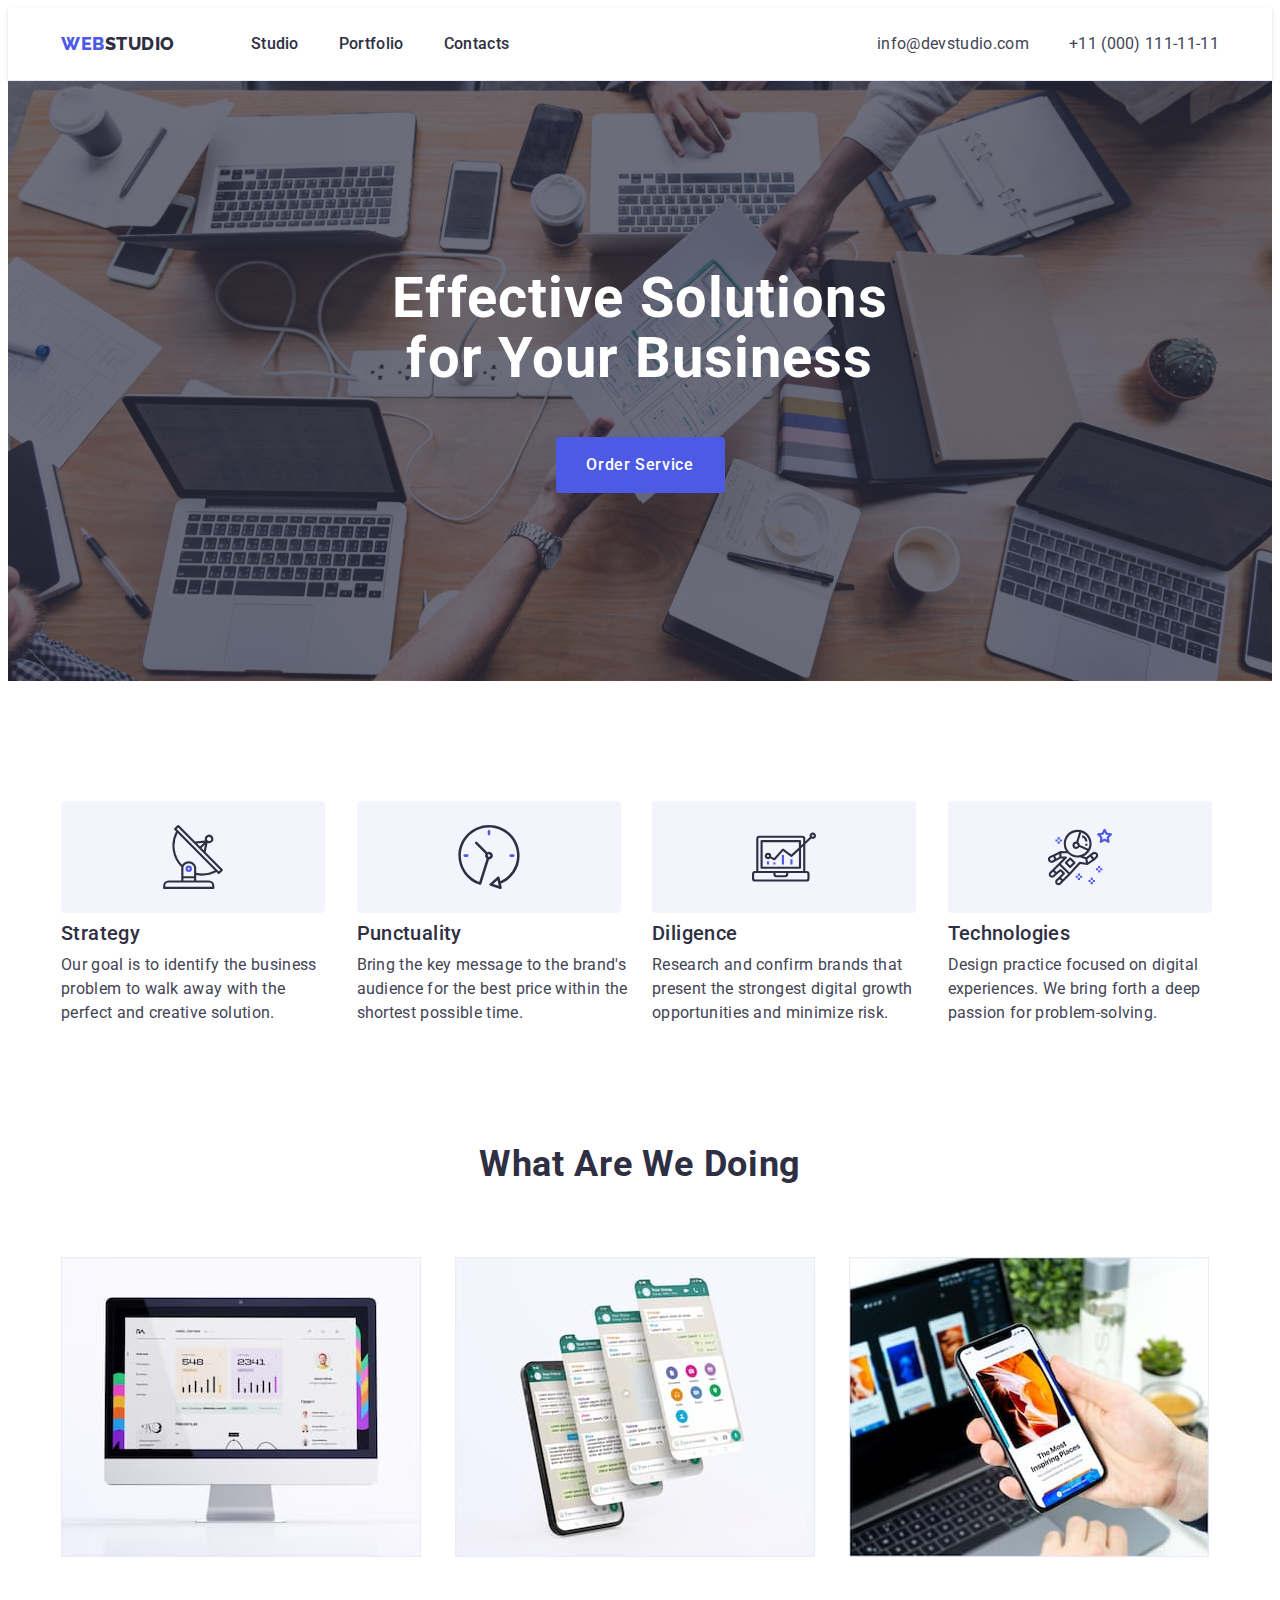
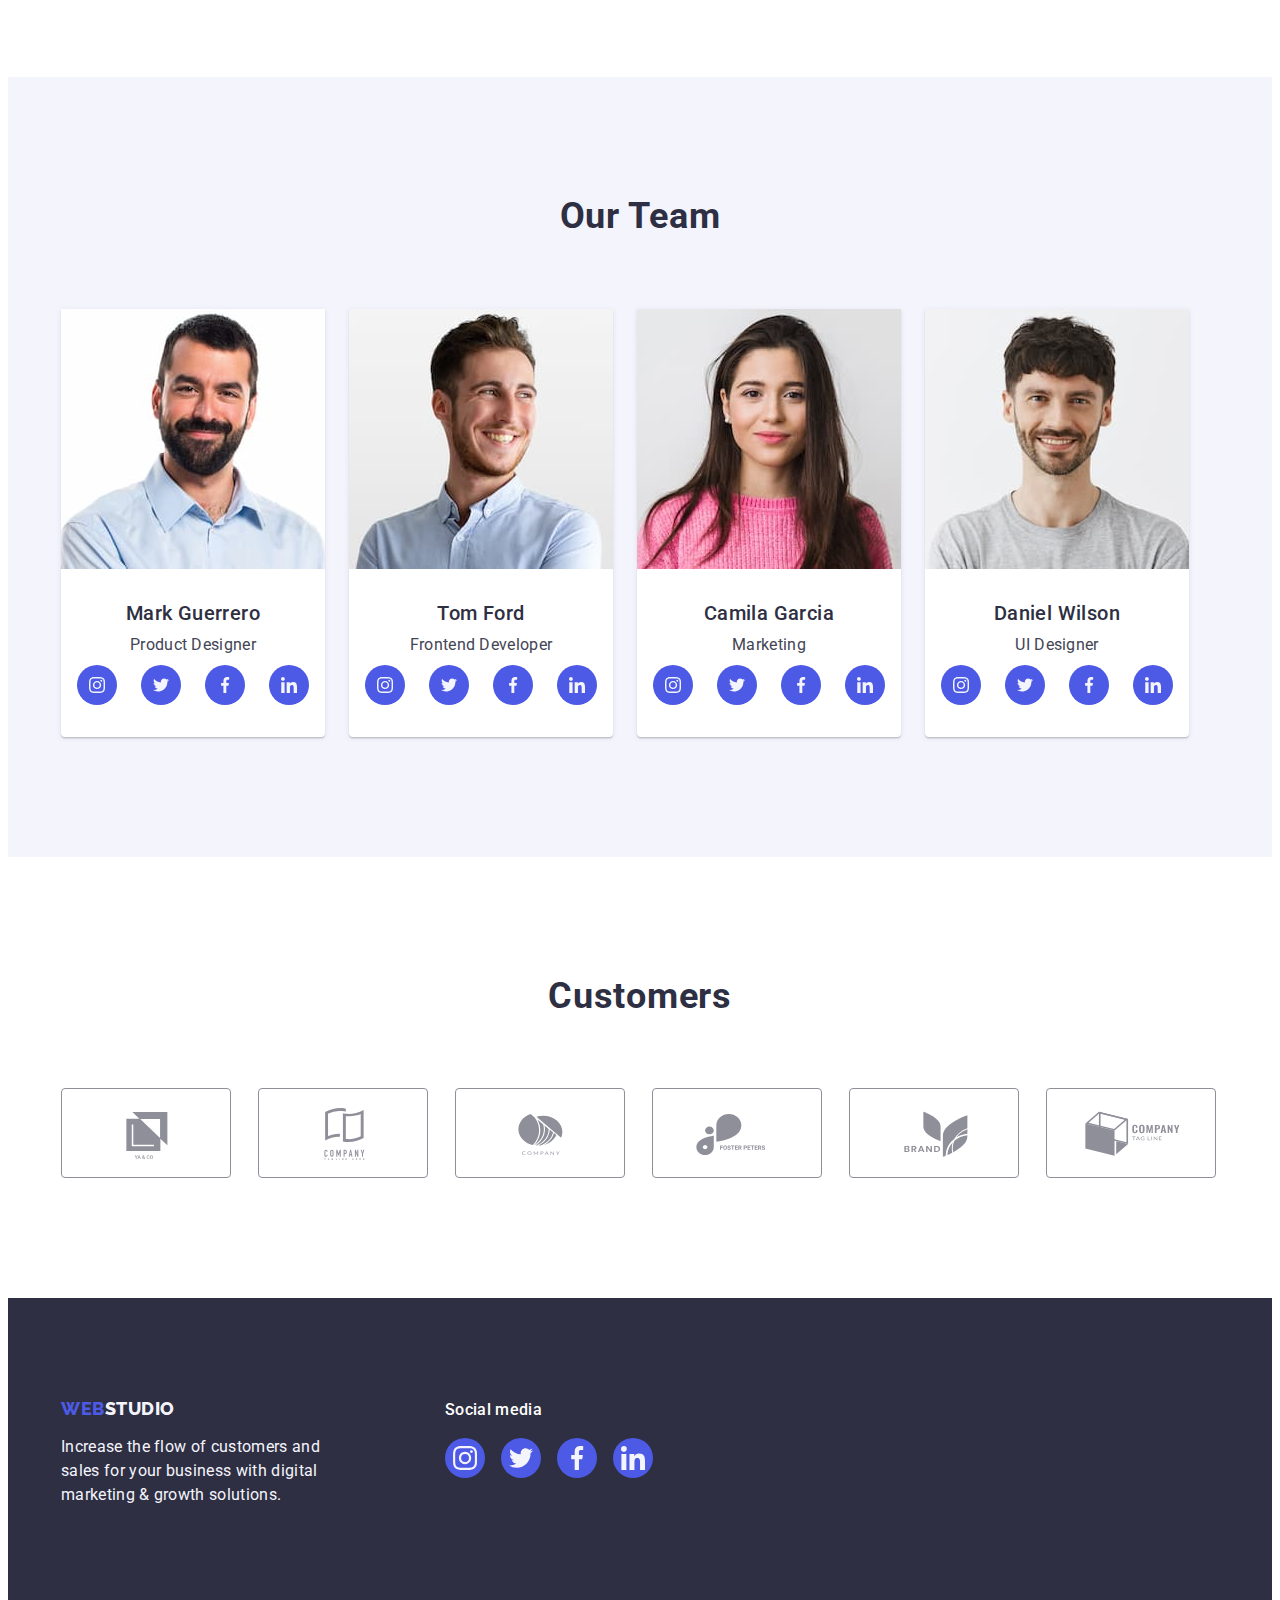
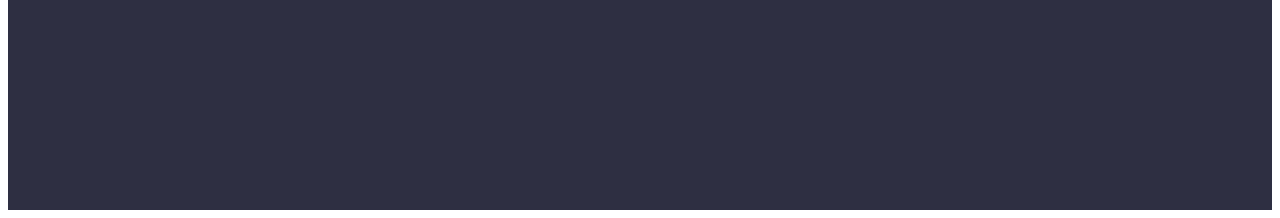
==== index.html @ 8e0563a7 "update" ====
<!DOCTYPE html>
<html lang="en">
  <head>
    <meta charset="UTF-8" />
    <meta http-equiv="X-UA-Compatible" content="IE=edge" />
    <meta name="viewport" content="width=device-width, initial-scale=1.0" />
    <title>Document</title>
    <link rel="preconnect" href="https://fonts.googleapis.com" />
    <link rel="preconnect" href="https://fonts.gstatic.com" crossorigin />
    <link
      href="https://fonts.googleapis.com/css2?family=Raleway:wght@800&family=Roboto:wght@400;500;700;900&display=swap"
      rel="stylesheet"
    />
    <link
      rel="stylesheet"
      href="https://cdnjs.cloudflare.com/ajax/libs/modern-normalize/1.1.0/modern-normalize.min.css"
      integrity="sha512-wpPYUAdjBVSE4KJnH1VR1HeZfpl1ub8YT/NKx4PuQ5NmX2tKuGu6U/JRp5y+Y8XG2tV+wKQpNHVUX03MfMFn9Q=="
      crossorigin="anonymous"
      referrerpolicy="no-referrer"
    />
    <link rel="stylesheet" href="./css/styles.css" />
  </head>
  <body class="body-style">
    <header class="main-header link">
      <div class="container page-header-container">
        <nav class="top-nav">
          <a class="logo link" href="./index.html">Web<span class="logo-one">Studio</span> </a>
          <ul class="menu list">
            <li class="menu-item"><a class="menu-link link" href="./index.html">Studio</a></li>
            <li class="menu-item">
              <a class="menu-link link" href="./portfolio.html">Portfolio</a>
            </li>
            <li class="menu-item"><a class="menu-link link" href="">Contacts</a></li>
          </ul>
        </nav>
        <address class="cnt-inf">
          <ul class="inf-list list">
            <li>
              <a class="header-contact link" href="mailto:info@devstudio.com">info@devstudio.com</a>
            </li>
            <li>
              <a class="header-contact link" href="tel:+110001111111">+11 (000) 111-11-11</a>
            </li>
          </ul>
        </address>
      </div>
    </header>
    <main>
      <!-- Section 1 -->
      <section class="section-one">
        <div class="container">
          <h1 class="main-title">Effective Solutions for Your Business</h1>
          <button class="main-btn" type="button">Order Service</button>
        </div>
      </section>
      <!-- Section 2 -->
      <section class="section-two">
        <div class="container">
          <h2 class="sections-title section-two-title visually-hidden">Our Adventage</h2>
          <ul class="list section-two-list">
            <li class="section-two-item">
              <div class="our-advantage-list">
                <svg class="our-advenrege-icon" aria-label="antena" width="64" height="64">
                  <use href="./images/icons.svg#icon-antenna-1"></use>
                </svg>
              </div>

              <h3 class="section-two-title-list">Strategy</h3>
              <p class="section-two-text">
                Our goal is to identify the business problem to walk away with the perfect and
                creative solution.
              </p>
            </li>
            <li class="section-two-item">
              <div class="our-advantage-list">
                <svg class="our-advenrege-icon" aria-label="antena" width="64" height="64">
                  <use href="./images/icons.svg#icon-clock-1"></use>
                </svg>
              </div>

              <h3 class="section-two-title-list">Punctuality</h3>
              <p class="section-two-text">
                Bring the key message to the brand's audience for the best price within the shortest
                possible time.
              </p>
            </li>
            <li class="section-two-item">
              <div class="our-advantage-list">
                <svg class="our-advenrege-icon" aria-label="antena" width="64" height="64">
                  <use href="./images/icons.svg#icon-diagram-1"></use>
                </svg>
              </div>

              <h3 class="section-two-title-list">Diligence</h3>
              <p class="section-two-text">
                Research and confirm brands that present the strongest digital growth opportunities
                and minimize risk.
              </p>
            </li>
            <li class="section-two-item">
              <div class="our-advantage-list">
                <svg class="our-advenrege-icon" aria-label="antena" width="64" height="64">
                  <use href="./images/icons.svg#icon-astronaut-1"></use>
                </svg>
              </div>

              <h3 class="section-two-title-list">Technologies</h3>
              <p class="section-two-text">
                Design practice focused on digital experiences. We bring forth a deep passion for
                problem-solving.
              </p>
            </li>
          </ul>
        </div>
      </section>
      <!-- Section 3 -->
      <section class="section-three">
        <div class="container">
          <h2 class="sections-title section-three-title">What are we doing</h2>
          <ul class="list section-three-list">
            <li class="section-three-item"><img src="./images/pc.jpg" alt="pc" width="360" /></li>
            <li class="section-three-item">
              <img src="./images/phone.jpg" alt="phone" width="360" />
            </li>
            <li class="section-three-item">
              <img src="./images/ofice.jpg" alt="ofice" width="360" />
            </li>
          </ul>
        </div>
      </section>
      <!-- Section 4 -->
      <section class="section-four">
        <div class="container">
          <h2 class="sections-title section-four-title">Our Team</h2>
          <ul class="list section-four-list">
            <li class="team-list">
              <img src="./images/Mark.jpg" alt="Mark" width="264" />
              <div class="team-name-position">
                <h3 class="team-name">Mark Guerrero</h3>
                <p class="team-position">Product Designer</p>

                <ul class="social-list list">
                  <li class="social-list-item">
                    <a href="" class="social-list-link">
                      <svg
                        class="social-list-icon"
                        aria-label="instagram-icon"
                        width="16"
                        height="16"
                      >
                        <use href="./images/icons.svg#icon-instagram"></use>
                      </svg>
                    </a>
                  </li>
                  <li class="social-list-item">
                    <a href="" class="social-list-link">
                      <svg
                        class="social-list-icon"
                        aria-label="twitter-icon"
                        width="16"
                        height="16"
                      >
                        <use href="./images/icons.svg#icon-twitter"></use>
                      </svg>
                    </a>
                  </li>
                  <li class="social-list-item">
                    <a href="" class="social-list-link">
                      <svg
                        class="social-list-icon"
                        aria-label="facebook-icon"
                        width="16"
                        height="16"
                      >
                        <use href="./images/icons.svg#icon-facebook-1"></use>
                      </svg>
                    </a>
                  </li>
                  <li class="social-list-item">
                    <a href="" class="social-list-link">
                      <svg
                        class="social-list-icon"
                        aria-label="linkedin-icon"
                        width="16"
                        height="16"
                      >
                        <use href="./images/icons.svg#icon-linkedin"></use>
                      </svg>
                    </a>
                  </li>
                </ul>
              </div>
            </li>
            <li class="team-list">
              <img src="./images/Tom.jpg" alt="Tom" width="264" />
              <div class="team-name-position">
                <h3 class="team-name">Tom Ford</h3>
                <p class="team-position">Frontend Developer</p>

                <ul class="social-list list">
                  <li class="social-list-item">
                    <a href="" class="social-list-link">
                      <svg
                        class="social-list-icon"
                        aria-label="instagram-icon"
                        width="16"
                        height="16"
                      >
                        <use href="./images/icons.svg#icon-instagram"></use>
                      </svg>
                    </a>
                  </li>
                  <li class="social-list-item">
                    <a href="" class="social-list-link">
                      <svg
                        class="social-list-icon"
                        aria-label="twitter-icon"
                        width="16"
                        height="16"
                      >
                        <use href="./images/icons.svg#icon-twitter"></use>
                      </svg>
                    </a>
                  </li>
                  <li class="social-list-item">
                    <a href="" class="social-list-link">
                      <svg
                        class="social-list-icon"
                        aria-label="facebook-icon"
                        width="16"
                        height="16"
                      >
                        <use href="./images/icons.svg#icon-facebook-1"></use>
                      </svg>
                    </a>
                  </li>
                  <li class="social-list-item">
                    <a href="" class="social-list-link">
                      <svg
                        class="social-list-icon"
                        aria-label="linkedin-icon"
                        width="16"
                        height="16"
                      >
                        <use href="./images/icons.svg#icon-linkedin"></use>
                      </svg>
                    </a>
                  </li>
                </ul>
              </div>
            </li>
            <li class="team-list">
              <img src="./images/Camila.jpg" alt="Camila" width="264" />
              <div class="team-name-position">
                <h3 class="team-name">Camila Garcia</h3>
                <p class="team-position">Marketing</p>

                <ul class="social-list list">
                  <li class="social-list-item">
                    <a href="" class="social-list-link">
                      <svg
                        class="social-list-icon"
                        aria-label="instagram-icon"
                        width="16"
                        height="16"
                      >
                        <use href="./images/icons.svg#icon-instagram"></use>
                      </svg>
                    </a>
                  </li>
                  <li class="social-list-item">
                    <a href="" class="social-list-link">
                      <svg
                        class="social-list-icon"
                        aria-label="twitter-icon"
                        width="16"
                        height="16"
                      >
                        <use href="./images/icons.svg#icon-twitter"></use>
                      </svg>
                    </a>
                  </li>
                  <li class="social-list-item">
                    <a href="" class="social-list-link">
                      <svg
                        class="social-list-icon"
                        aria-label="facebook-icon"
                        width="16"
                        height="16"
                      >
                        <use href="./images/icons.svg#icon-facebook-1"></use>
                      </svg>
                    </a>
                  </li>
                  <li class="social-list-item">
                    <a href="" class="social-list-link">
                      <svg
                        class="social-list-icon"
                        aria-label="linkedin-icon"
                        width="16"
                        height="16"
                      >
                        <use href="./images/icons.svg#icon-linkedin"></use>
                      </svg>
                    </a>
                  </li>
                </ul>
              </div>
            </li>
            <li class="team-list">
              <img src="./images/Daniel.jpg" alt="Daniel" width="264" />
              <div class="team-name-position">
                <h3 class="team-name">Daniel Wilson</h3>
                <p class="team-position">UI Designer</p>

                <ul class="social-list list">
                  <li class="social-list-item">
                    <a href="" class="social-list-link">
                      <svg
                        class="social-list-icon"
                        aria-label="instagram-icon"
                        width="16"
                        height="16"
                      >
                        <use href="./images/icons.svg#icon-instagram"></use>
                      </svg>
                    </a>
                  </li>
                  <li class="social-list-item">
                    <a href="" class="social-list-link">
                      <svg
                        class="social-list-icon"
                        aria-label="twitter-icon"
                        width="16"
                        height="16"
                      >
                        <use href="./images/icons.svg#icon-twitter"></use>
                      </svg>
                    </a>
                  </li>
                  <li class="social-list-item">
                    <a href="" class="social-list-link">
                      <svg
                        class="social-list-icon"
                        aria-label="facebook-icon"
                        width="16"
                        height="16"
                      >
                        <use href="./images/icons.svg#icon-facebook-1"></use>
                      </svg>
                    </a>
                  </li>
                  <li class="social-list-item">
                    <a href="" class="social-list-link">
                      <svg
                        class="social-list-icon"
                        aria-label="linkedin-icon"
                        width="16"
                        height="16"
                      >
                        <use href="./images/icons.svg#icon-linkedin"></use>
                      </svg>
                    </a>
                  </li>
                </ul>
              </div>
            </li>
          </ul>
        </div>
      </section>
      <!-- Section5 -->
      <section class="section-five">
        <div class="container">
          <h2 class="custom-title">Customers</h2>
          <ul class="customer-list list">
            <li class="customer-list-item">
              <a href="" class="customer-list-link">
                <svg class="customer-list-icon" aria-label="ya-and-co-icon" width="104" height="56">
                  <use href="./images/icons.svg#icon-ya_and_co"></use>
                </svg>
              </a>
            </li>
            <li class="customer-list-item">
              <a href="" class="customer-list-link">
                <svg class="customer-list-icon" aria-label="company-icon" width="104" height="56">
                  <use href="./images/icons.svg#icon-company_1"></use>
                </svg>
              </a>
            </li>
            <li class="customer-list-item">
              <a href="" class="customer-list-link">
                <svg class="customer-list-icon" aria-label="company-2-icon" width="104" height="56">
                  <use href="./images/icons.svg#icon-company_2"></use>
                </svg>
              </a>
            </li>
            <li class="customer-list-item">
              <a href="" class="customer-list-link">
                <svg
                  class="customer-list-icon"
                  aria-label="foster-peeters-icon"
                  width="104"
                  height="56"
                >
                  <use href="./images/icons.svg#icon-foster_peeters"></use>
                </svg>
              </a>
            </li>
            <li class="customer-list-item">
              <a href="" class="customer-list-link">
                <svg class="customer-list-icon" aria-label="brand-icon" width="104" height="56">
                  <use href="./images/icons.svg#icon-brand"></use>
                </svg>
              </a>
            </li>
            <li class="customer-list-item">
              <a href="" class="customer-list-link">
                <svg class="customer-list-icon" aria-label="company-icon" width="104" height="56">
                  <use href="./images/icons.svg#icon-company_last"></use>
                </svg>
              </a>
            </li>
          </ul>
        </div>
      </section>
    </main>

    <!-- Footer -->
    <footer class="main-footer">
      <div class="container general-main-footer">
        <div class="footer-list">
          <a class="link footer-logo" href="./index.html"
            >Web<span class="footer-logo-two">Studio</span></a
          >
          <p class="footer-text">
            Increase the flow of customers and sales for your business with digital marketing &
            growth solutions.
          </p>
        </div>
        <div class="footer-social-media">
          <p class="footer-social-title">Social media</p>
          <ul class="footer-social-list list">
            <li class="social-list-item">
              <a href="" class="footer-social-list-link">
                <svg class="social-list-icon" aria-label="instagram-icon" width="24" height="24">
                  <use href="./images/icons.svg#icon-instagram"></use>
                </svg>
              </a>
            </li>
            <li class="social-list-item">
              <a href="" class="footer-social-list-link">
                <svg class="social-list-icon" aria-label="twitter-icon" width="24" height="24">
                  <use href="./images/icons.svg#icon-twitter"></use>
                </svg>
              </a>
            </li>
            <li class="social-list-item">
              <a href="" class="footer-social-list-link">
                <svg class="social-list-icon" aria-label="facebook-icon" width="24" height="24">
                  <use href="./images/icons.svg#icon-facebook-1"></use>
                </svg>
              </a>
            </li>
            <li class="social-list-item">
              <a href="" class="footer-social-list-link">
                <svg class="social-list-icon" aria-label="linkedin-icon" width="24" height="24">
                  <use href="./images/icons.svg#icon-linkedin"></use>
                </svg>
              </a>
            </li>
          </ul>
        </div>
      </div>
    </footer>
  </body>
</html>
---- css/styles.css ----
.list {
  list-style: none;
}
.link {
  text-decoration: none;
}
button {
  cursor: pointer;
}
h1,
h2,
h3,
p {
  margin-top: 0;
  margin-bottom: 0;
}
ul,
ol {
  margin-top: 0;
  margin-bottom: 0;
  padding-left: 0;
}
img {
  display: block;
}
:root {
  --first-color: #ffffff;
  --second-color: #434455;
}
.container {
  width: 1158px;
  margin-left: auto;
  margin-right: auto;
  padding: 0 15px 0 15px;
}
/* =========HEADER========== */
.page-header-container {
  display: flex;
  align-items: center;
  justify-content: space-between;
}
.main-header {
  border-bottom: 1px solid #e7e9fc;
  box-shadow: 0px 2px 1px rgba(46, 47, 66, 0.08), 0px 1px 1px rgba(46, 47, 66, 0.16),
    0px 1px 6px rgba(46, 47, 66, 0.08);
}
.top-nav {
  display: flex;
  align-items: center;
}
.menu {
  display: flex;
  align-items: center;
  gap: 40px;
}
.menu-link {
  padding: 24px 0 24px;
}
.inf-list {
  display: flex;
  gap: 40px;
}
.body-style {
  font-family: 'Roboto', sans-serif;
  color: var(--second-color);
  background-color: var(--first-color);
}
.logo {
  text-decoration: none;
  font-family: 'Raleway', sans-serif;
  font-weight: 800;
  font-size: 18px;
  line-height: 1.17;
  letter-spacing: 0.03em;
  text-transform: uppercase;
  color: #4d5ae5;
}
.logo-one {
  color: #2e2f42;
}
.logo {
  margin-right: 76px;
}
.menu-link {
  font-weight: 500;
  font-size: 16px;
  line-height: 1.5;
  letter-spacing: 0.02em;
  display: block;
  color: #2e2f42;
}
.menu-link:hover,
.menu-link:focus {
  color: #404bbf;
}
.cnt-inf {
  font-style: normal;
  display: flex;
}
.inf-list {
  column-gap: 40px;
}
.header-contact {
  font-family: 'Roboto', sans-serif;
  font-size: 16px;
  line-height: 1.5;
  letter-spacing: 0.02em;
  color: #434455;
}
.header-contact:hover,
.header-contact:focus {
  color: #404bbf;
}
/* =========HEADER========== */
/* =========SECTION 1======= */
.main-title {
  font-family: 'Roboto', sans-serif;
  font-weight: 700;
  font-size: 56px;
  line-height: 1.07;
  text-align: center;
  letter-spacing: 0.02em;
  color: #ffffff;
  max-width: 496px;
  margin: auto;
  margin-bottom: 48px;
}
.main-btn {
  font-family: 'Roboto', sans-serif;
  font-weight: 500;
  font-size: 16px;
  line-height: 1.5;
  color: #ffffff;
  background: #4d5ae5;
  letter-spacing: 0.04em;
  margin: auto;
  box-shadow: rgba(46, 47, 66, 0.7);
  display: block;
  min-width: 169px;
  height: 56px;
  border: none;
  border-radius: 4px;
}

.main-btn:hover,
.main-btn:focus {
  background-color: #404bbf;
}

.section-one {
  max-width: 1440px;
  background: #2e2f42;
  background-image: linear-gradient(rgba(46, 47, 66, 0.7), rgba(46, 47, 66, 0.7)),
    url(../images/people-office-1.jpg);
  background-size: cover;
  background-repeat: no-repeat;
  background-position: center;
  padding: 188px 0 188px;
  margin: 0 auto;
}

/* =========SECTION 1======= */
/* =========SECTION 2======= */

.section-two {
  padding: 120px 0 120px;
}
.section-two-title {
  margin-bottom: 8px;
}
.visually-hidden {
  position: absolute;
  width: 1px;
  height: 1px;
  margin: -1px;
  border: 0;
  padding: 0;

  white-space: nowrap;
  clip-path: inset(100%);
  clip: rect(0 0 0 0);
  overflow: hidden;
}
.section-two-list {
  display: flex;
  align-items: center;
  gap: 24px;
}

.section-two-title-list {
  font-family: 'Roboto', sans-serif;
  font-weight: 500;
  font-size: 20px;
  line-height: 1.2;
  letter-spacing: 0.02em;
  color: #2e2f42;
  margin-bottom: 8px;
}
.section-two-item {
  width: calc((100% - 72px) / 4);
}
.sections-title {
  font-family: 'Roboto', sans-serif;
  font-weight: 700;
  font-size: 36px;
  line-height: 1.07;
  text-align: center;
  letter-spacing: 0.02em;
  text-transform: capitalize;
  color: #2e2f42;
  line-height: 1.11;
}
.section-two-text {
  font-family: 'Roboto', sans-serif;
  font-weight: 400;
  font-size: 16px;
  line-height: 1.5;
  letter-spacing: 0.02em;
  color: #434455;
}
.our-advantage-list {
  display: flex;
  width: 264px;
  height: 112px;
  justify-content: center;
  align-items: center;
  background: #f4f4fd;
  margin-bottom: 8px;
  border-radius: 4px;
}
/* =========SECTION 2======= */
/* ========SECTION3======= */
.section-three {
  padding-bottom: 120px;
}
.section-three-list {
  display: flex;
  align-items: center;
  gap: 24px;
}
.section-three-item {
  width: calc((100% - 48px) / 3);
}
.section-three-title {
  margin-bottom: 72px;
}
.social-list {
  display: flex;
  justify-content: center;
  gap: 24px;
}
.social-list-link {
  display: flex;
  justify-content: center;
  align-items: center;
  width: 40px;
  height: 40px;
  border-radius: 50%;
  background: #4d5ae5;
}
.social-list-link:hover,
.social-list-link:focus {
  background-color: #404bbf;
}
.social-list-icon {
  fill: #f4f4fd;
}
/* ========SECTION3======= */
/* ========SECTION4======= */
.section-four {
  background: #f4f4fd;
  padding: 120px 0 120px;
}
.section-four-title {
  margin-bottom: 72px;
}
.section-four-list {
  display: flex;
  align-items: center;
  gap: 24px;
}
.team-list {
  background-color: #ffffff;
  border-radius: 0px 0px 4px 4px;
  box-shadow: 0px 1px 6px rgba(46, 47, 66, 0.08), 0px 1px 1px rgba(46, 47, 66, 0.16),
    0px 2px 1px rgba(46, 47, 66, 0.08);
}
.team-name {
  font-family: 'Roboto', sans-serif;
  font-weight: 500;
  font-size: 20px;
  line-height: 1.2;
  letter-spacing: 0.02em;
  color: #2e2f42;
  text-align: center;
  margin-bottom: 8px;
}
.team-position {
  font-family: 'Roboto', sans-serif;
  font-weight: 400;
  font-size: 16px;
  line-height: 1.5;
  letter-spacing: 0.02em;
  color: #434455;
  text-align: center;
  margin-bottom: 8px;
}
.team-name-position {
  padding: 32px 0;
}
/* .section-four-social-list {
  padding: 32px 0;
} */
/* ========SECTION4======= */
/* ========SECTION5======= */
.section-five {
  max-width: 1440px;
  padding: 120px 0 120px;
  margin: 0 auto;
}
.custom-title {
  font-family: 'Roboto', sans-serif;
  font-weight: 700;
  font-size: 36px;
  line-height: 1.1;
  text-align: center;
  letter-spacing: 0.02em;
  color: #2e2f42;
  margin-bottom: 72px;
}
.customer-list {
  display: flex;
  justify-content: center;
  gap: 24px;
}
.customer-list-link {
  border: 1px solid #8e8f99;
  border-radius: 4px;
  display: flex;
  align-items: center;
  justify-content: center;
  width: 168px;
  height: 88px;
}
.customer-list-link:hover,
.customer-list-link:focus {
  color: #404bbf;
  border: 1px solid #404bbf;
  border-radius: 4px;
}
.customer-list-link {
  color: #8e8f99;
  border: 1px solid #8e8f99;
}
.customer-list-icon {
  fill: currentColor;
}
.customer-list-item {
  width: calc((100% - 120px) / 6);
}
/* ========SECTION5======= */
/* ==========FOOTER========= */
.main-footer {
  background: #2e2f42;
  height: 312px;
  padding: 100px 0 100px;
}
.general-main-footer {
  display: flex;
  align-items: baseline;
}
.footer-list {
  display: block;
  margin-right: 120px;
}
.footer-text {
  font-family: 'Roboto', sans-serif;
  font-weight: 400;
  font-size: 16px;
  line-height: 1.5;
  letter-spacing: 0.02em;
  color: #f4f4fd;
  width: 264px;
  height: 72px;
}
.footer-logo {
  font-family: 'Raleway', sans-serif;
  font-weight: 800;
  font-size: 18px;
  line-height: 1.17;
  letter-spacing: 0.03em;
  text-transform: uppercase;
  color: #4d5ae5;
}
.footer-logo-two {
  color: #f4f4fd;
}
.footer-logo {
  display: inline-block;
  margin-bottom: 16px;
}
.footer-social-title {
  font-family: 'Roboto', sans-serif;
  font-weight: 500;
  font-size: 16px;
  line-height: 24px;
  letter-spacing: 0.02em;
  color: #ffffff;
  margin-bottom: 16px;
}
.footer-social-media {
  display: block;
}
.footer-social-list-link {
  display: flex;
  justify-content: center;
  align-items: center;
  width: 40px;
  height: 40px;
  border-radius: 50%;
  background: #4d5ae5;
}
.footer-social-list {
  display: flex;
  justify-content: center;
  gap: 16px;
}
.footer-social-list-link:hover,
.footer-social-list-link:focus {
  background-color: #31d0aa;
}
/* ==========FOOTER========= */
/* =========PORTFOLIO======== */
.portfolio-first-sectio {
  padding: 156 0 156 0px;
}
.portfolio-img-name {
  font-family: 'Roboto', sans-serif;
  font-weight: 500;
  font-size: 20px;
  line-height: 1.2;
  letter-spacing: 0.02em;
  color: #2e2f42;
  margin-bottom: 8px;
}
.portfolio-img-type {
  font-family: 'Roboto', sans-serif;
  font-weight: 400;
  font-size: 16px;
  line-height: 1.5;
  letter-spacing: 0.02em;
  color: #434455;
}
.portfolio-nav-btn {
  font-family: 'Roboto', sans-serif;
  font-weight: 500;
  font-size: 16px;
  line-height: 1.5;
  text-align: center;
  letter-spacing: 0.04em;
  color: #4d5ae5;
  background-color: #f4f4fd;
  padding: 12px 24px;
  border: 1px solid #e7e9fc;
  border-radius: 4px;
}
.portfolio-nav-btn:hover,
.portfolio-nav-btn:focus {
  color: #ffffff;
  background-color: #404bbf;
  border: 1px solid transparent;
}
.portfolio-navigation {
  padding: 96px 0 120px;
}
.portfolio-nav {
  display: flex;
  justify-content: center;
  gap: 24px;
  margin-bottom: 72px;
}
.portfolio-img-list {
  display: flex;
  flex-wrap: wrap;
  column-gap: 24px;
  row-gap: 48px;
}
.portfolio-item {
  width: calc((100% - 48px) / 3);
}

.container-name {
  padding: 32px 16px;
  border: 1px solid #e7e9fc;
  border-top: none;
}
.portfolio-nav-btn:hover,
.portfolio-nav-btn:focus {
  box-shadow: 0px 3px 1px rgba(0, 0, 0, 0.1), 0px 2px 1px rgba(0, 0, 0, 0.08),
    0px 2px 2px rgba(0, 0, 0, 0.12);
}
.portfolio-list-link {
  display: block;
}
.portfolio-list-link:hover,
.portfolio-list-link:focus {
  box-shadow: 0px 1px 6px rgba(46, 47, 66, 0.08), 0px 1px 1px rgba(46, 47, 66, 0.16),
    0px 2px 1px rgba(46, 47, 66, 0.08);
}
/* =========PORTFOLIO======== */
pattern {
  display: none;
}
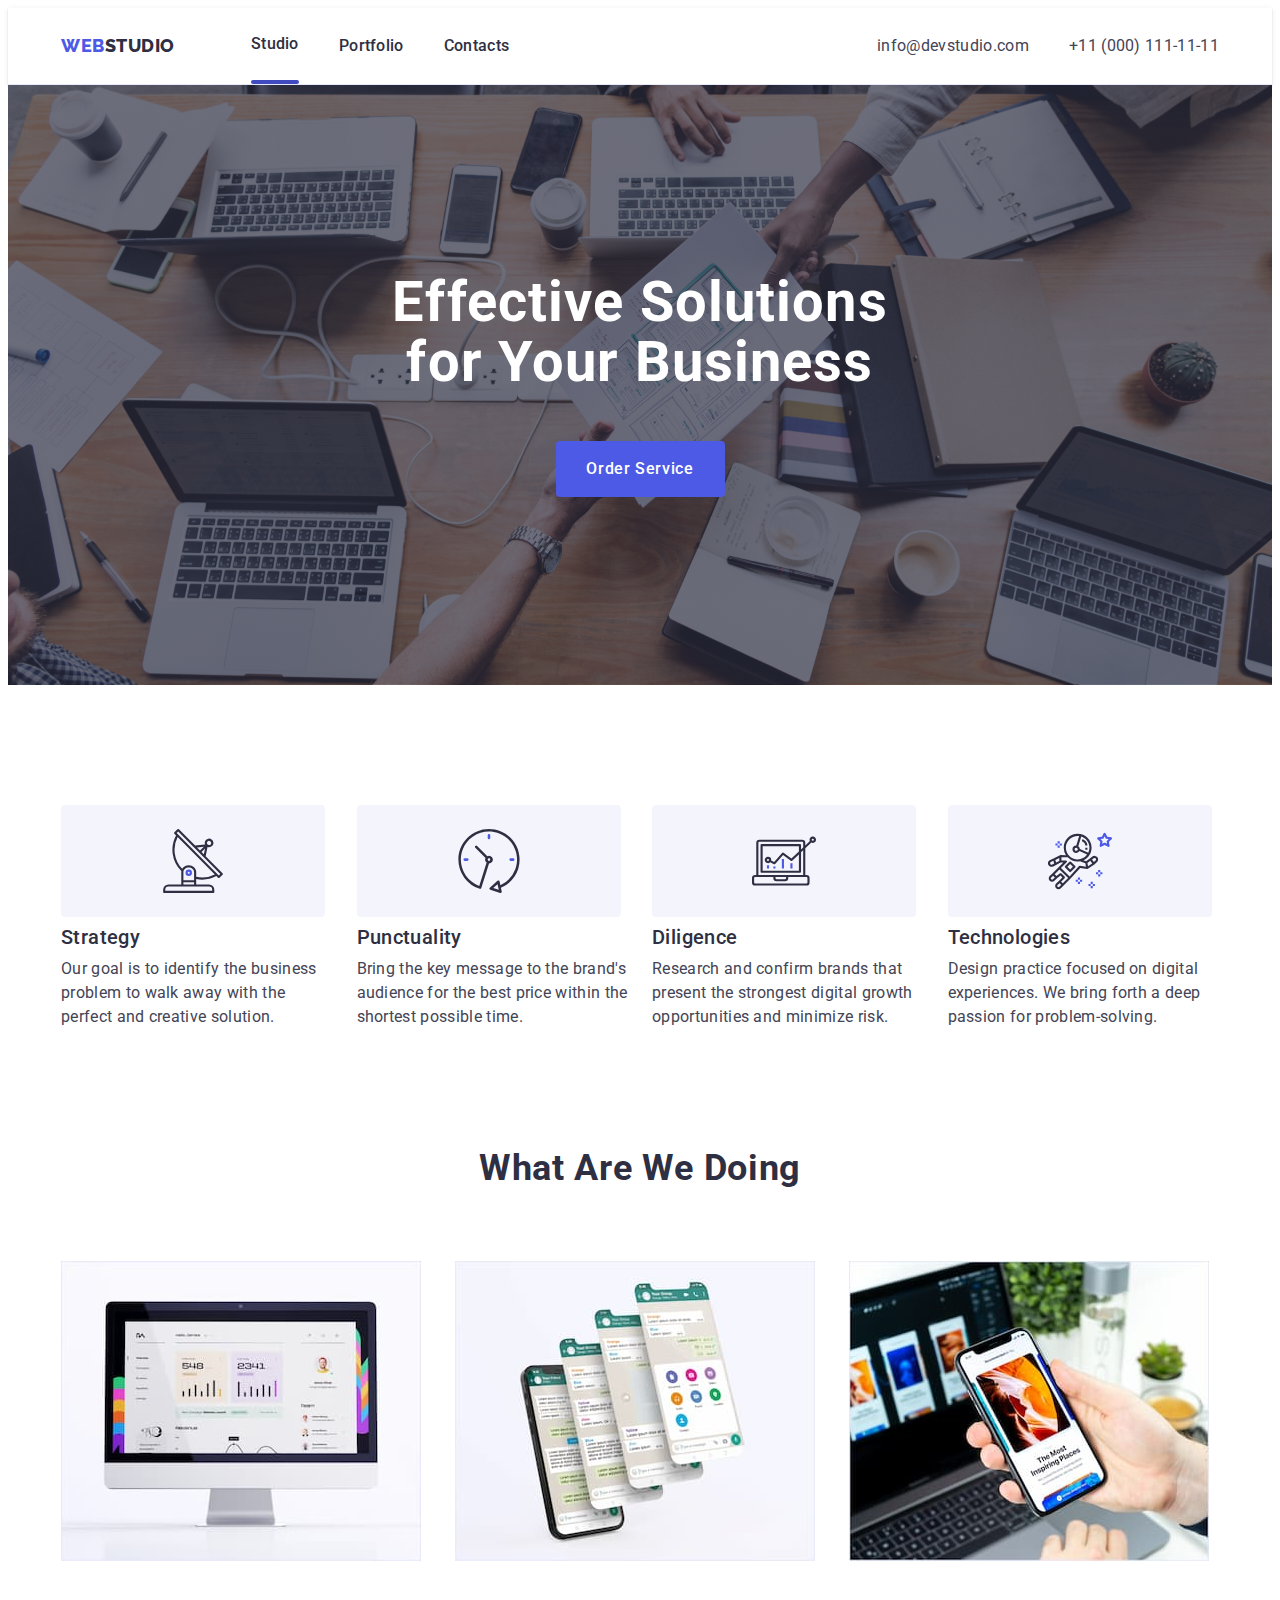
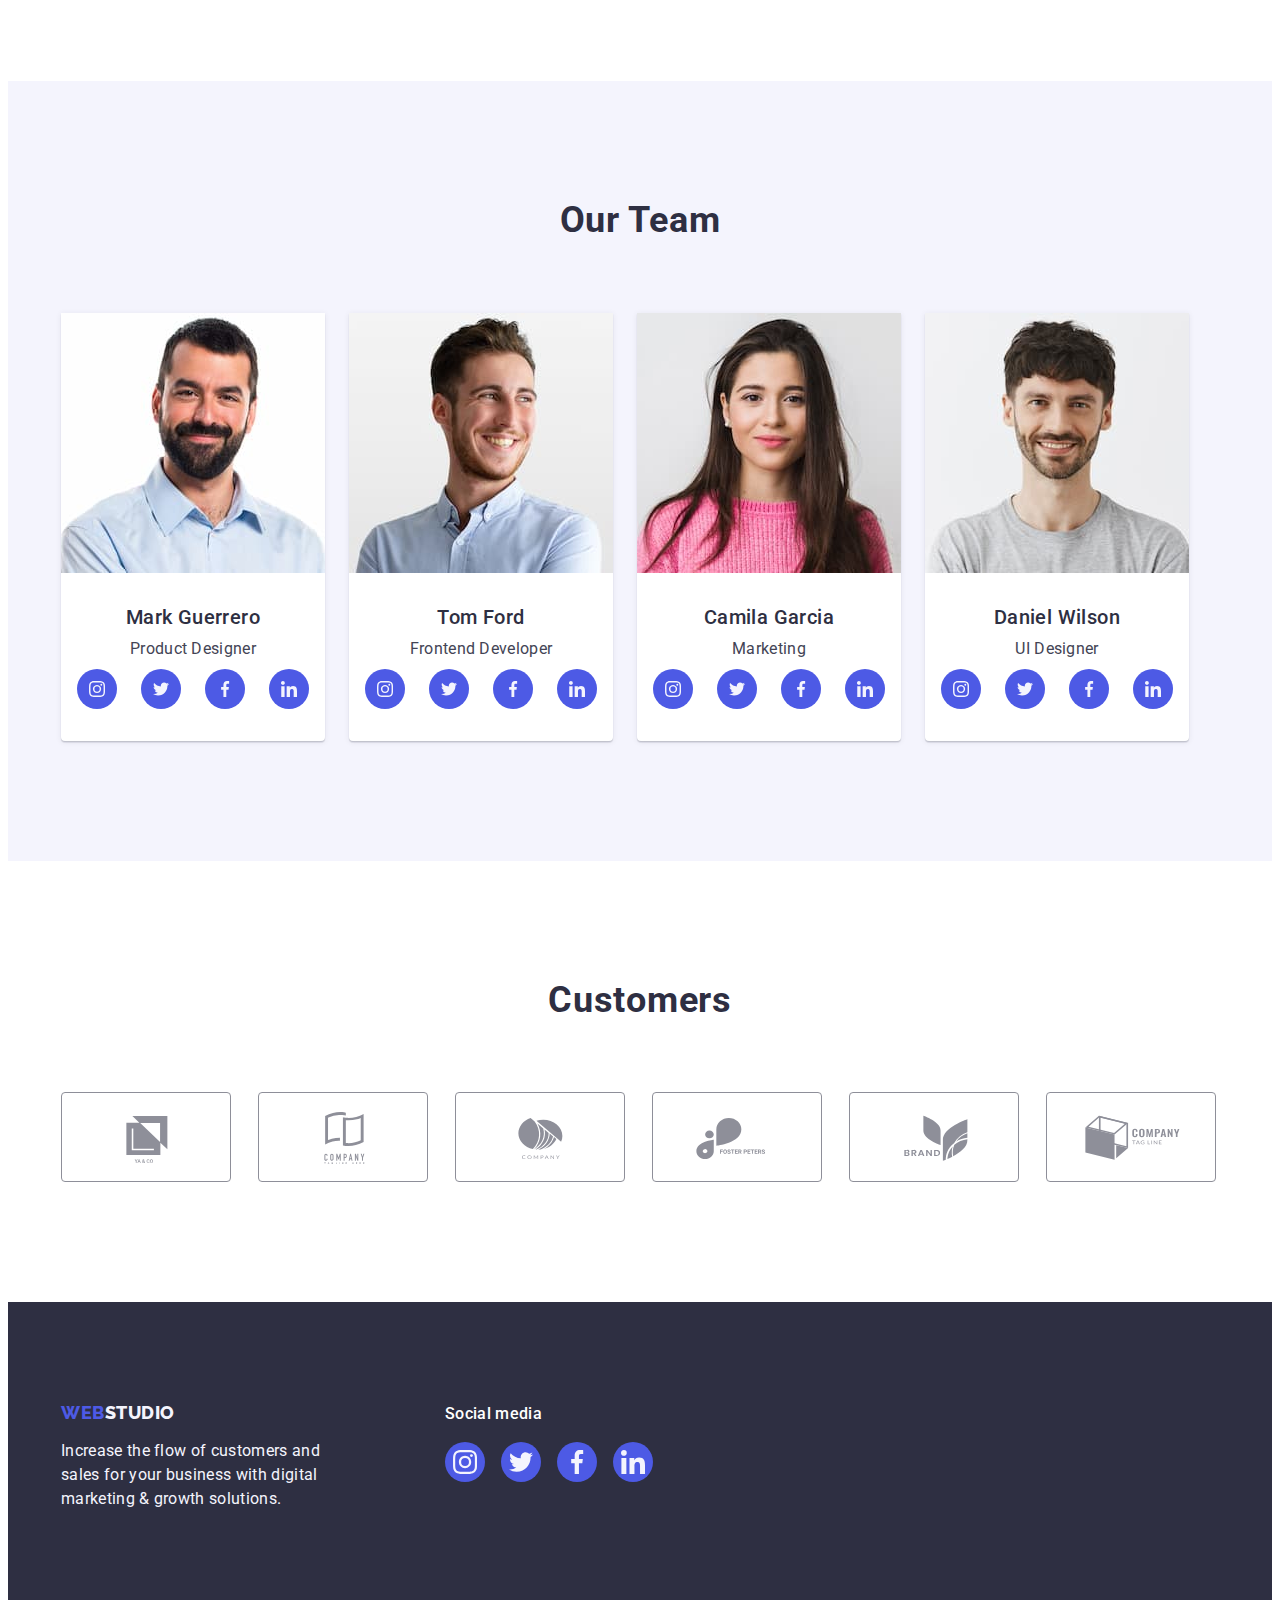
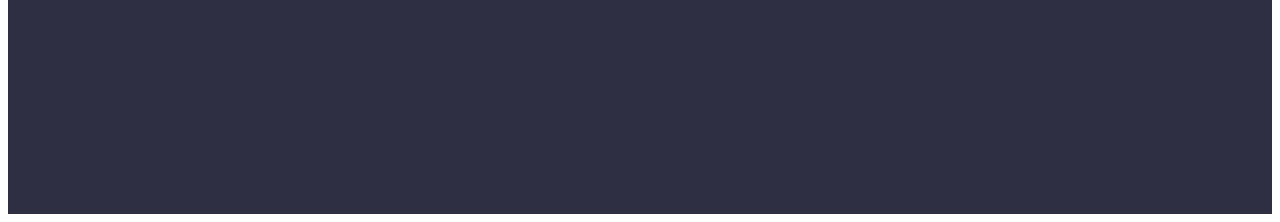
==== commit 22178b58: "update" ====
--- a/index.html
+++ b/index.html
@@ -26,7 +26,9 @@
         <nav class="top-nav">
           <a class="logo link" href="./index.html">Web<span class="logo-one">Studio</span> </a>
           <ul class="menu list">
-            <li class="menu-item"><a class="menu-link link" href="./index.html">Studio</a></li>
+            <li class="menu-item-studio">
+              <a class="menu-link link" href="./index.html">Studio</a>
+            </li>
             <li class="menu-item">
               <a class="menu-link link" href="./portfolio.html">Portfolio</a>
             </li>
@@ -50,7 +52,7 @@
       <section class="section-one">
         <div class="container">
           <h1 class="main-title">Effective Solutions for Your Business</h1>
-          <button class="main-btn" type="button">Order Service</button>
+          <button class="main-btn" type="button" data-modal-open>Order Service</button>
         </div>
       </section>
       <!-- Section 2 -->
@@ -472,5 +474,15 @@
         </div>
       </div>
     </footer>
+    <div class="backdrop is-hidden" data-modal>
+      <div class="modal">
+        <button type="button" class="modal-cls-btn" data-modal-close>
+          <svg class="modal-close-icon" width="8" height="8">
+            <use href="./images/icons.svg#icon-close-black-18dp-2-1"></use>
+          </svg>
+        </button>
+      </div>
+    </div>
+    <script src="./js/modal.js"></script>
   </body>
 </html>
--- a/css/styles.css
+++ b/css/styles.css
@@ -55,6 +55,28 @@
 }
 .menu-link {
   padding: 24px 0 24px;
+}
+.menu-item-studio::after {
+  content: '';
+  display: flex;
+  align-items: center;
+  width: 48px;
+  height: 4px;
+  left: 0px;
+  top: 44px;
+  background: #404bbf;
+  border-radius: 2px;
+}
+.menu-item-portfolio::after {
+  content: '';
+  display: flex;
+  align-items: center;
+  width: 66px;
+  height: 4px;
+  left: 0px;
+  top: 44px;
+  background: #404bbf;
+  border-radius: 2px;
 }
 .inf-list {
   display: flex;
@@ -88,6 +110,7 @@
   letter-spacing: 0.02em;
   display: block;
   color: #2e2f42;
+  transition: color 250ms cubic-bezier(0.4, 0, 0.2, 1);
 }
 .menu-link:hover,
 .menu-link:focus {
@@ -106,6 +129,7 @@
   line-height: 1.5;
   letter-spacing: 0.02em;
   color: #434455;
+  transition: color 250ms cubic-bezier(0.4, 0, 0.2, 1);
 }
 .header-contact:hover,
 .header-contact:focus {
@@ -140,6 +164,7 @@
   height: 56px;
   border: none;
   border-radius: 4px;
+  transition: background-color 250ms cubic-bezier(0.4, 0, 0.2, 1);
 }
 
 .main-btn:hover,
@@ -257,6 +282,7 @@
   height: 40px;
   border-radius: 50%;
   background: #4d5ae5;
+  transition: background-color 250ms cubic-bezier(0.4, 0, 0.2, 1);
 }
 .social-list-link:hover,
 .social-list-link:focus {
@@ -341,6 +367,8 @@
   justify-content: center;
   width: 168px;
   height: 88px;
+  transition: background-color 250ms cubic-bezier(0.4, 0, 0.2, 1),
+    color 250ms cubic-bezier(0.4, 0, 0.2, 1);
 }
 .customer-list-link:hover,
 .customer-list-link:focus {
@@ -419,6 +447,7 @@
   height: 40px;
   border-radius: 50%;
   background: #4d5ae5;
+  transition: background-color 250ms cubic-bezier(0.4, 0, 0.2, 1);
 }
 .footer-social-list {
   display: flex;
@@ -463,6 +492,8 @@
   padding: 12px 24px;
   border: 1px solid #e7e9fc;
   border-radius: 4px;
+  transition: color 250ms cubic-bezier(0.4, 0, 0.2, 1),
+    background-color 250ms cubic-bezier(0.4, 0, 0.2, 1), border 250ms cubic-bezier(0.4, 0, 0.2, 1);
 }
 .portfolio-nav-btn:hover,
 .portfolio-nav-btn:focus {
@@ -507,7 +538,67 @@
   box-shadow: 0px 1px 6px rgba(46, 47, 66, 0.08), 0px 1px 1px rgba(46, 47, 66, 0.16),
     0px 2px 1px rgba(46, 47, 66, 0.08);
 }
+.overlay {
+  position: absolute;
+  top: 0;
+  left: 0;
+  color: #f4f4fd;
+  background: #4d5ae5;
+  padding: 32px;
+  height: 100%;
+  overflow: auto;
+  transform: translate(0px, 100%);
+
+  transition: transform 250ms cubic-bezier(0.4, 0, 0.2, 1);
+}
+.portfolio-img-wrapper {
+  position: relative;
+  overflow: hidden;
+}
+.portfolio-list-link:hover .overlay,
+.portfolio-list-link:focus .overlay {
+  transform: translateY(0%);
+}
 /* =========PORTFOLIO======== */
+.backdrop {
+  position: fixed;
+  top: 0;
+  left: 0;
+  width: 100%;
+  height: 100%;
+  background: rgba(46, 47, 66, 0.4);
+}
+.modal {
+  position: absolute;
+  top: 50%;
+  left: 50%;
+  transform: translate(-50%, -50%);
+  width: 408px;
+  height: 584px;
+  background: #fcfcfc;
+  box-shadow: 0px 1px 1px rgba(0, 0, 0, 0.14), 0px 1px 3px rgba(0, 0, 0, 0.12),
+    0px 2px 1px rgba(0, 0, 0, 0.2);
+  border-radius: 4px;
+}
+.modal-cls-btn {
+  position: absolute;
+  top: 24px;
+  right: 24px;
+  display: flex;
+  align-items: center;
+  justify-content: center;
+  padding: 0px;
+  width: 24px;
+  height: 24px;
+  background: #e7e9fc;
+  border: 1px solid rgba(0, 0, 0, 0.1);
+  border-radius: 50%;
+}
+.is-hidden {
+  opacity: 0;
+  visibility: hidden;
+  pointer-events: none;
+}
 pattern {
   display: none;
 }
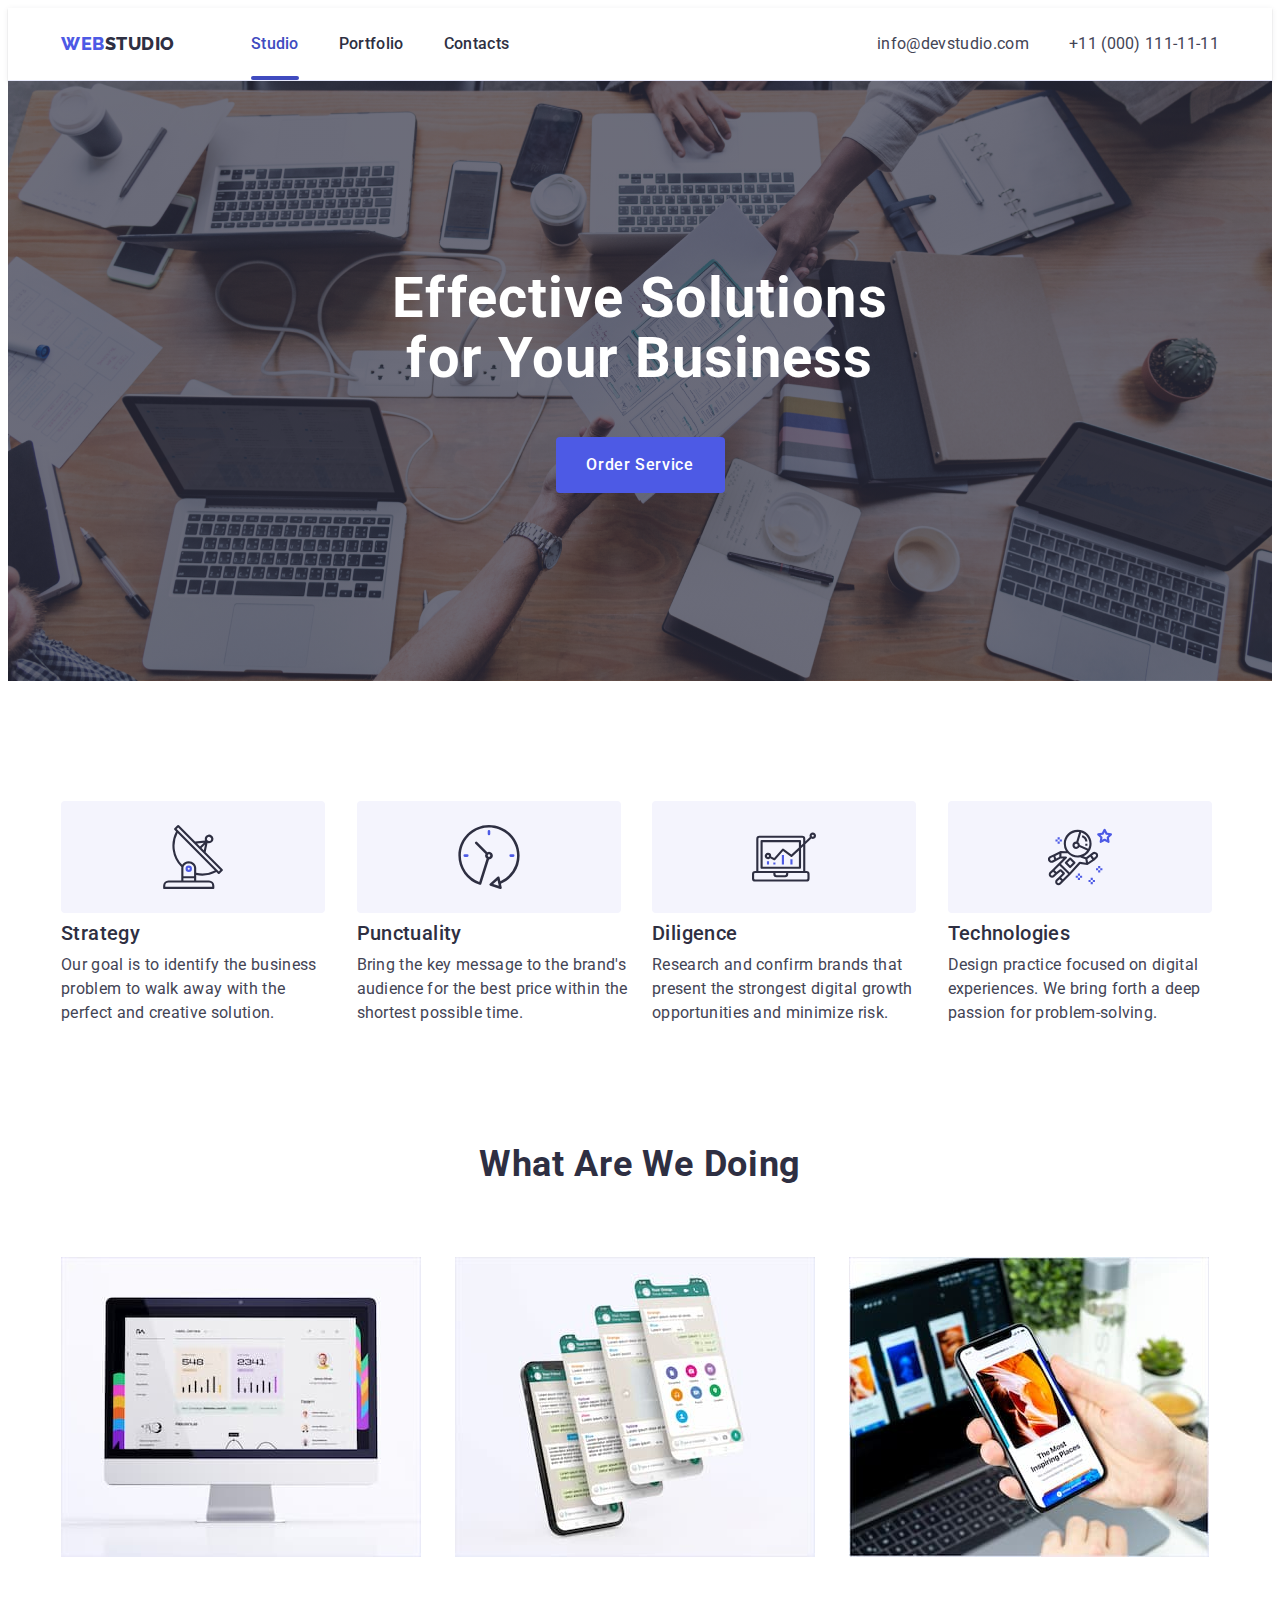
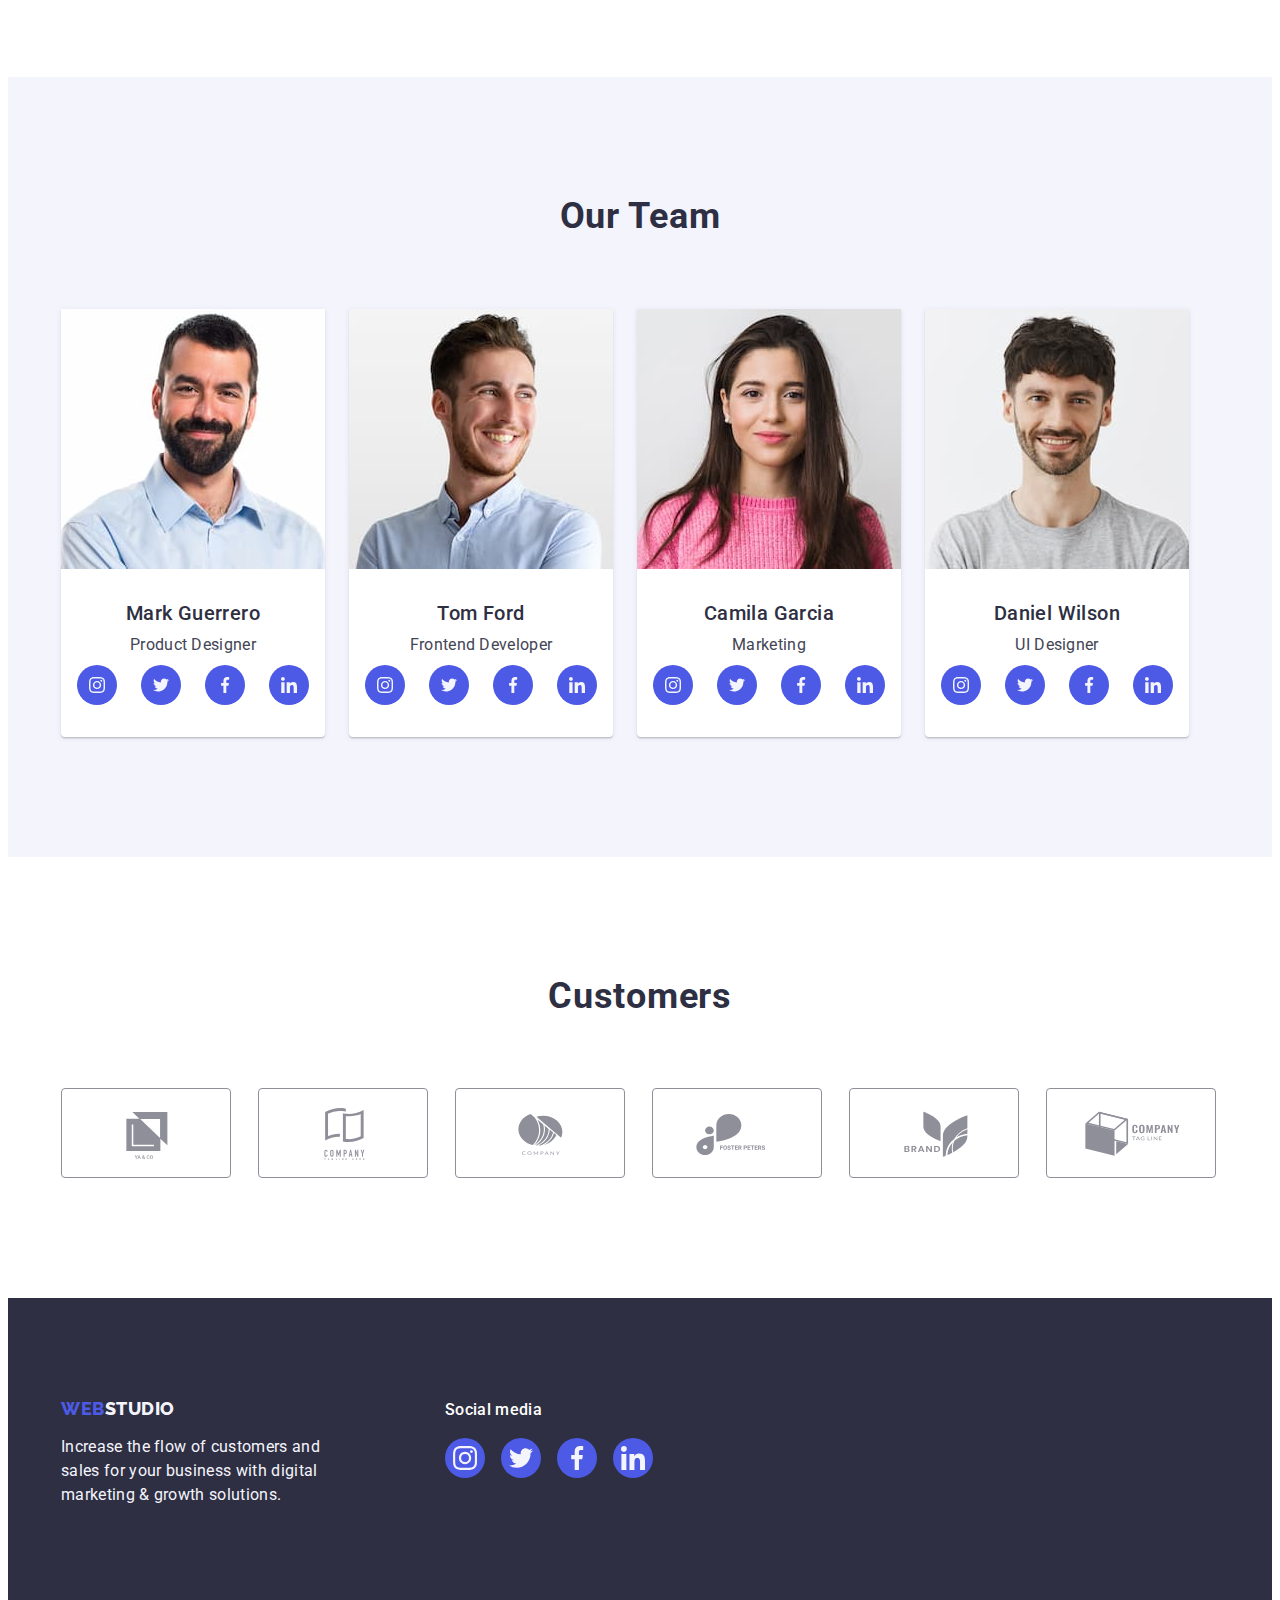
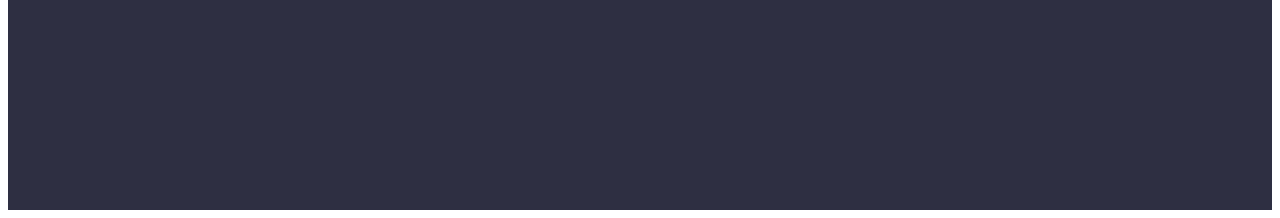
==== commit d0bc4436: "update" ====
--- a/index.html
+++ b/index.html
@@ -26,8 +26,8 @@
         <nav class="top-nav">
           <a class="logo link" href="./index.html">Web<span class="logo-one">Studio</span> </a>
           <ul class="menu list">
-            <li class="menu-item-studio">
-              <a class="menu-link link" href="./index.html">Studio</a>
+            <li class="menu-item">
+              <a class="link menu-link-studio" href="./index.html">Studio</a>
             </li>
             <li class="menu-item">
               <a class="menu-link link" href="./portfolio.html">Portfolio</a>
--- a/css/styles.css
+++ b/css/styles.css
@@ -56,10 +56,19 @@
 .menu-link {
   padding: 24px 0 24px;
 }
-.menu-item-studio::after {
+.menu-link-studio {
+  position: relative;
+  font-weight: 500;
+  font-size: 16px;
+  line-height: 1.5;
+  letter-spacing: 0.02em;
+  display: block;
+  color: #404bbf;
+}
+.menu-link-studio::after {
   content: '';
-  display: flex;
-  align-items: center;
+  position: absolute;
+  bottom: -1px;
   width: 48px;
   height: 4px;
   left: 0px;
@@ -67,14 +76,23 @@
   background: #404bbf;
   border-radius: 2px;
 }
-.menu-item-portfolio::after {
+.menu-link-portfolio {
+  position: relative;
+  font-weight: 500;
+  font-size: 16px;
+  line-height: 1.5;
+  letter-spacing: 0.02em;
+  display: block;
+  color: #404bbf;
+}
+.menu-link-portfolio::after {
   content: '';
-  display: flex;
-  align-items: center;
+  position: absolute;
   width: 66px;
   height: 4px;
   left: 0px;
   top: 44px;
+  bottom: -1px;
   background: #404bbf;
   border-radius: 2px;
 }
@@ -367,7 +385,7 @@
   justify-content: center;
   width: 168px;
   height: 88px;
-  transition: background-color 250ms cubic-bezier(0.4, 0, 0.2, 1),
+  transition: border-color 250ms cubic-bezier(0.4, 0, 0.2, 1),
     color 250ms cubic-bezier(0.4, 0, 0.2, 1);
 }
 .customer-list-link:hover,
@@ -493,7 +511,8 @@
   border: 1px solid #e7e9fc;
   border-radius: 4px;
   transition: color 250ms cubic-bezier(0.4, 0, 0.2, 1),
-    background-color 250ms cubic-bezier(0.4, 0, 0.2, 1), border 250ms cubic-bezier(0.4, 0, 0.2, 1);
+    background-color 250ms cubic-bezier(0.4, 0, 0.2, 1),
+    border-color 250ms cubic-bezier(0.4, 0, 0.2, 1), box-shadow 250ms cubic-bezier(0.4, 0, 0.2, 1);
 }
 .portfolio-nav-btn:hover,
 .portfolio-nav-btn:focus {
@@ -532,6 +551,7 @@
 }
 .portfolio-list-link {
   display: block;
+  transition: box-shadow 250ms cubic-bezier(0.4, 0, 0.2, 1);
 }
 .portfolio-list-link:hover,
 .portfolio-list-link:focus {
@@ -544,9 +564,11 @@
   left: 0;
   color: #f4f4fd;
   background: #4d5ae5;
-  padding: 32px;
+  padding: 40px 32px;
   height: 100%;
   overflow: auto;
+  line-height: 1.5;
+  letter-spacing: 0.02em;
   transform: translate(0px, 100%);
 
   transition: transform 250ms cubic-bezier(0.4, 0, 0.2, 1);
@@ -567,6 +589,8 @@
   width: 100%;
   height: 100%;
   background: rgba(46, 47, 66, 0.4);
+  transition: opacity 250ms cubic-bezier(0.4, 0, 0.2, 1),
+    visibility 250ms cubic-bezier(0.4, 0, 0.2, 1);
 }
 .modal {
   position: absolute;
@@ -574,11 +598,12 @@
   left: 50%;
   transform: translate(-50%, -50%);
   width: 408px;
-  height: 584px;
+  min-height: 576px;
   background: #fcfcfc;
   box-shadow: 0px 1px 1px rgba(0, 0, 0, 0.14), 0px 1px 3px rgba(0, 0, 0, 0.12),
     0px 2px 1px rgba(0, 0, 0, 0.2);
   border-radius: 4px;
+  transition: transform 250ms cubic-bezier(0.4, 0, 0.2, 1);
 }
 .modal-cls-btn {
   position: absolute;
@@ -593,6 +618,21 @@
   background: #e7e9fc;
   border: 1px solid rgba(0, 0, 0, 0.1);
   border-radius: 50%;
+  cursor: pointer;
+  transition: background-color 250ms cubic-bezier(0.4, 0, 0.2, 1),
+    border 250ms cubic-bezier(0.4, 0, 0.2, 1);
+}
+.modal-cls-btn:hover,
+.modal-cls-btn:focus {
+  background-color: #404bbf;
+  border: none;
+}
+.modal-close-icon {
+  transition: fill 250ms cubic-bezier(0.4, 0, 0.2, 1);
+}
+.modal-close-icon:hover,
+.modal-close-icon:focus {
+  fill: #ffffff;
 }
 .is-hidden {
   opacity: 0;
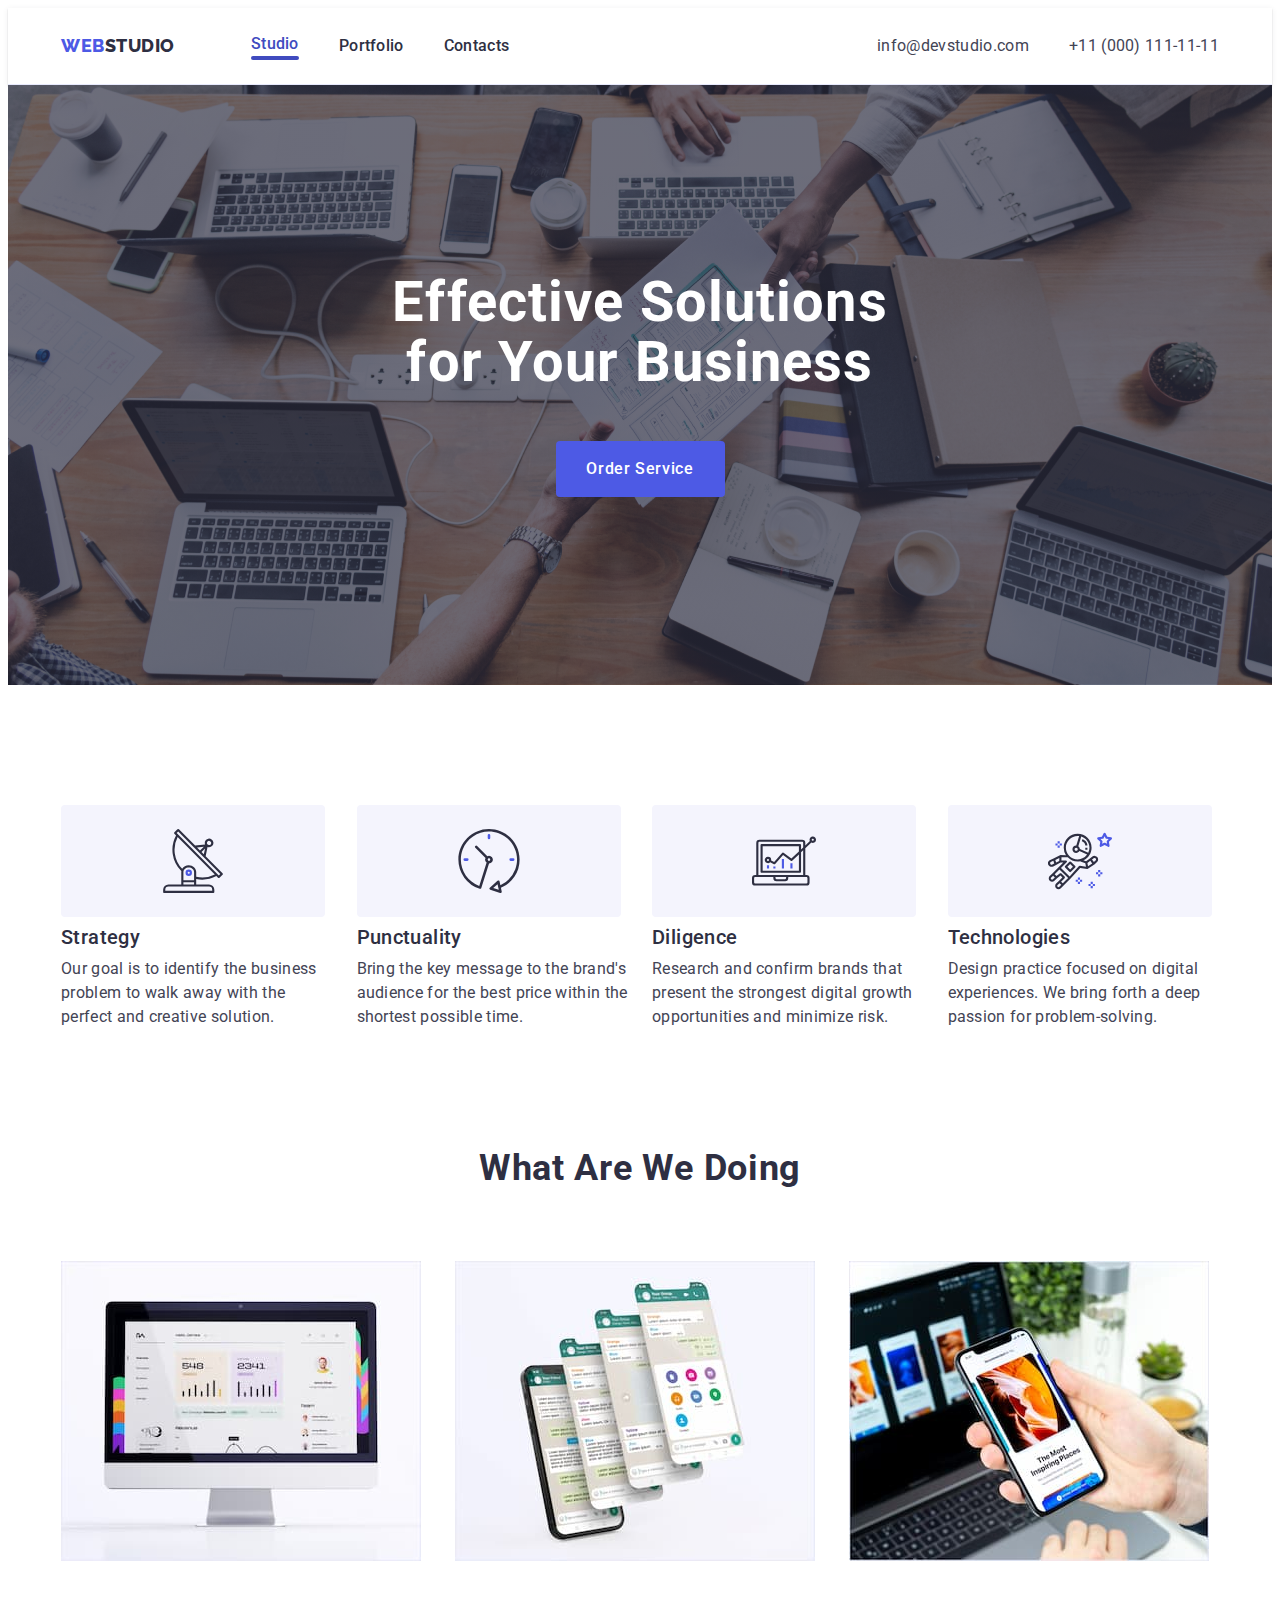
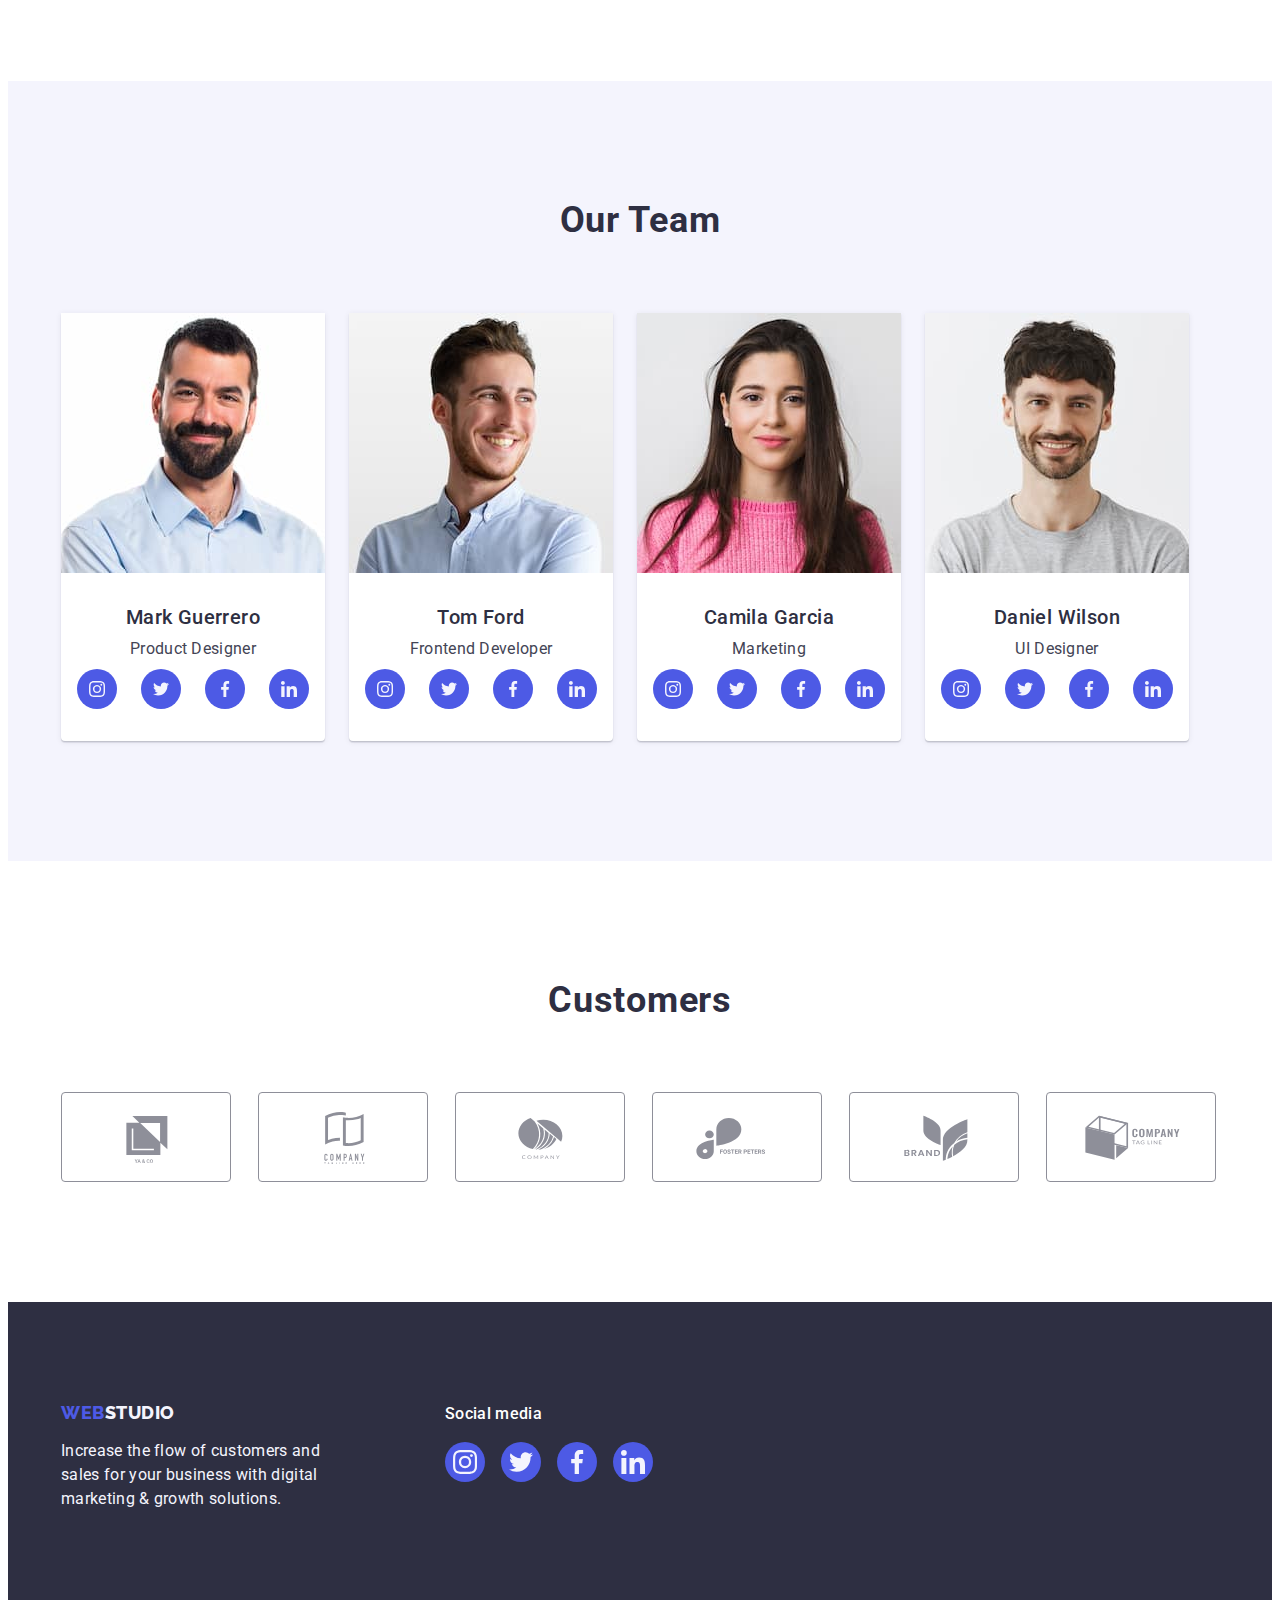
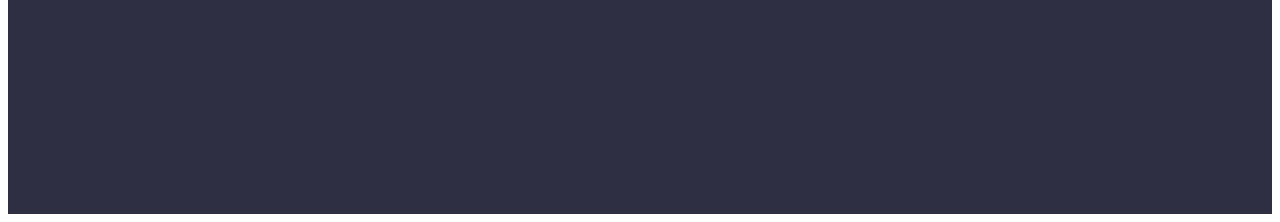
==== commit e35225fb: "update" ====
--- a/index.html
+++ b/index.html
@@ -27,7 +27,7 @@
           <a class="logo link" href="./index.html">Web<span class="logo-one">Studio</span> </a>
           <ul class="menu list">
             <li class="menu-item">
-              <a class="link menu-link-studio" href="./index.html">Studio</a>
+              <a class="link menu-link current" href="./index.html">Studio</a>
             </li>
             <li class="menu-item">
               <a class="menu-link link" href="./portfolio.html">Portfolio</a>
--- a/css/styles.css
+++ b/css/styles.css
@@ -54,44 +54,42 @@
   gap: 40px;
 }
 .menu-link {
+  font-weight: 500;
+  font-size: 16px;
+  line-height: 1.5;
+  letter-spacing: 0.02em;
+  display: block;
   padding: 24px 0 24px;
-}
-.menu-link-studio {
-  position: relative;
-  font-weight: 500;
-  font-size: 16px;
-  line-height: 1.5;
-  letter-spacing: 0.02em;
-  display: block;
+  color: #2e2f42;
+  transition: color 250ms cubic-bezier(0.4, 0, 0.2, 1);
+}
+.menu-link:hover,
+.menu-link:focus {
   color: #404bbf;
 }
-.menu-link-studio::after {
+.menu-link.current {
+  color: #404bbf;
+}
+.menu-link.current::after {
   content: '';
-  position: absolute;
+  display: block;
+  /* position: absolute; */
   bottom: -1px;
   width: 48px;
   height: 4px;
   left: 0px;
-  top: 44px;
   background: #404bbf;
   border-radius: 2px;
 }
-.menu-link-portfolio {
-  position: relative;
-  font-weight: 500;
-  font-size: 16px;
-  line-height: 1.5;
-  letter-spacing: 0.02em;
-  display: block;
+.menu-link.active {
   color: #404bbf;
 }
-.menu-link-portfolio::after {
+.menu-link.active::after {
   content: '';
-  position: absolute;
+  display: block;
   width: 66px;
   height: 4px;
   left: 0px;
-  top: 44px;
   bottom: -1px;
   background: #404bbf;
   border-radius: 2px;
@@ -121,19 +119,7 @@
 .logo {
   margin-right: 76px;
 }
-.menu-link {
-  font-weight: 500;
-  font-size: 16px;
-  line-height: 1.5;
-  letter-spacing: 0.02em;
-  display: block;
-  color: #2e2f42;
-  transition: color 250ms cubic-bezier(0.4, 0, 0.2, 1);
-}
-.menu-link:hover,
-.menu-link:focus {
-  color: #404bbf;
-}
+
 .cnt-inf {
   font-style: normal;
   display: flex;
@@ -380,6 +366,7 @@
 .customer-list-link {
   border: 1px solid #8e8f99;
   border-radius: 4px;
+  color: #8e8f99;
   display: flex;
   align-items: center;
   justify-content: center;
@@ -393,10 +380,6 @@
   color: #404bbf;
   border: 1px solid #404bbf;
   border-radius: 4px;
-}
-.customer-list-link {
-  color: #8e8f99;
-  border: 1px solid #8e8f99;
 }
 .customer-list-icon {
   fill: currentColor;
@@ -625,13 +608,13 @@
 .modal-cls-btn:hover,
 .modal-cls-btn:focus {
   background-color: #404bbf;
-  border: none;
+  border-color: transparent;
 }
 .modal-close-icon {
   transition: fill 250ms cubic-bezier(0.4, 0, 0.2, 1);
 }
-.modal-close-icon:hover,
-.modal-close-icon:focus {
+.modal-cls-btn:hover .modal-close-icon,
+.modal-cls-btn:focus .modal-close-icon {
   fill: #ffffff;
 }
 .is-hidden {
